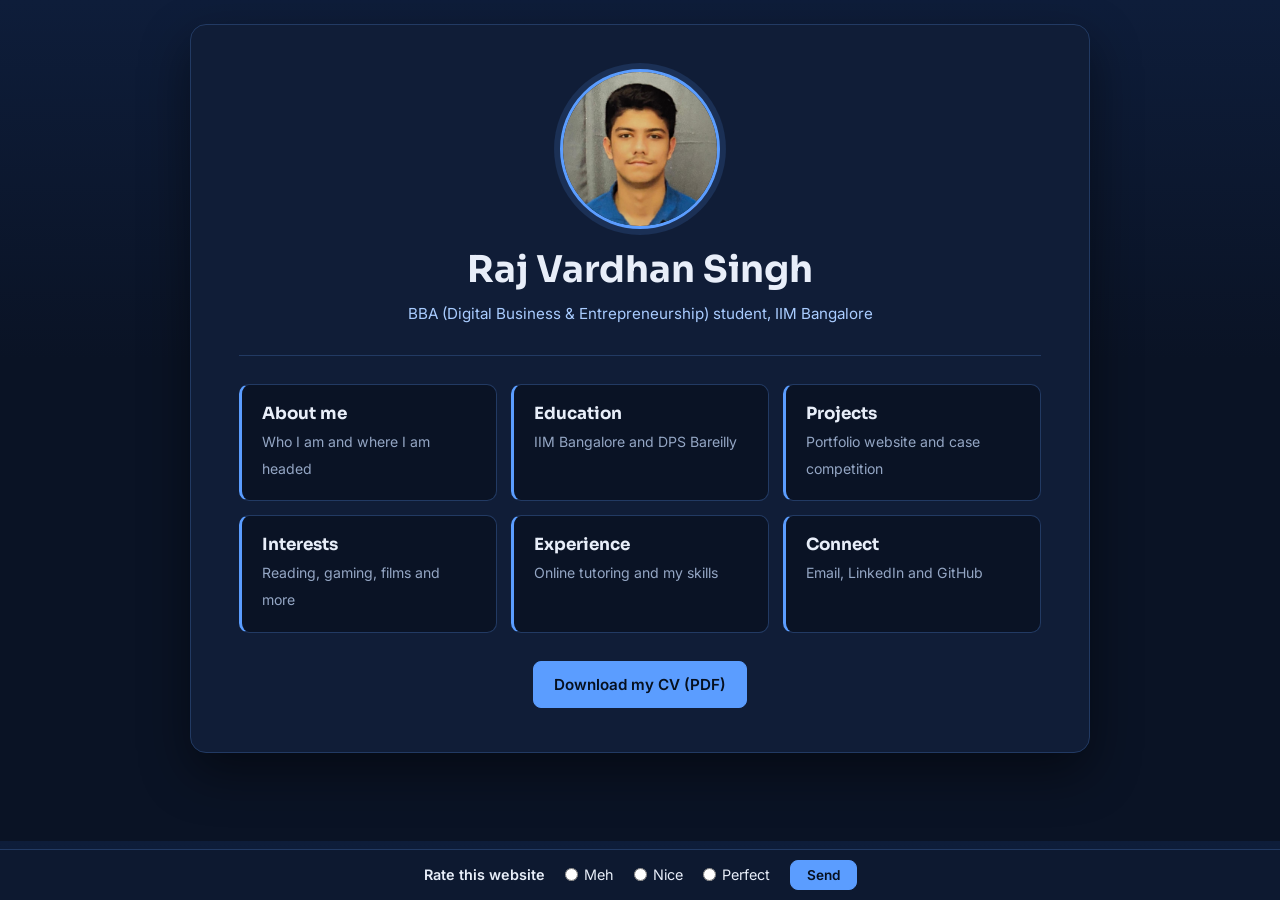
==== index.html @ b1ea3e5e "upload 1st time" ====
<!doctype html>
<html lang="en">
  <head>
    <meta charset="UTF-8" />
    <meta name="viewport" content="width=device-width, initial-scale=1.0" />
    <title>Raj Vardhan Singh | Resume</title>
    <meta
      name="description"
      content="Personal resume of Raj Vardhan Singh, BBA (Digital Business and Entrepreneurship) student at IIM Bangalore."
    />
    <link rel="preconnect" href="https://fonts.googleapis.com" />
    <link rel="preconnect" href="https://fonts.gstatic.com" crossorigin />
    <link
      href="https://fonts.googleapis.com/css2?family=Inter:wght@400;600&family=Sora:wght@400;600;700&display=swap"
      rel="stylesheet"
    />
    <link rel="stylesheet" href="style.css" />
  </head>

  <body>
    <header class="hero">
      <div class="home-card">
        <div class="profile">
          <img
            src="passport size image.jpg"
            alt="Portrait of Raj Vardhan Singh"
            class="profile-pic"
            width="160"
            height="160"
          />
          <h1>Raj Vardhan Singh</h1>
          <p class="tagline">BBA (Digital Business &amp; Entrepreneurship) student, IIM Bangalore</p>
        </div>

        <nav class="tiles" aria-label="Resume sections">
          <a class="tile" href="about.html"><h3>About me</h3><span>Who I am and where I am headed</span></a>
          <a class="tile" href="education.html"><h3>Education</h3><span>IIM Bangalore and DPS Bareilly</span></a>
          <a class="tile" href="projects.html"><h3>Projects</h3><span>Portfolio website and case competition</span></a>
          <a class="tile" href="interests.html"><h3>Interests</h3><span>Reading, gaming, films and more</span></a>
          <a class="tile" href="experience.html"><h3>Experience</h3><span>Online tutoring and my skills</span></a>
          <a class="tile" href="connect.html"><h3>Connect</h3><span>Email, LinkedIn and GitHub</span></a>
        </nav>

        <div class="cv">
          <a class="btn" href="Raj_Vardhan_Singh_CV.pdf" download>Download my CV (PDF)</a>
        </div>
      </div>
    </header>

    <form
      class="rating"
      action="mailto:raajjsinghhh01@gmail.com?subject=Website%20rating"
      method="post"
      enctype="text/plain"
    >
      <p>Rate this website</p>
      <label><input type="radio" name="rating" value="Meh" required /> Meh</label>
      <label><input type="radio" name="rating" value="Nice" /> Nice</label>
      <label><input type="radio" name="rating" value="Perfect" /> Perfect</label>
      <button type="submit" class="btn">Send</button>
    </form>
  </body>
</html>
---- style.css ----
* {
  box-sizing: border-box;
}

:root {
  --bg: #0a1325;          
  --panel: #101d37;       
  --panel-2: #14243f;     
  --line: #223a63;        
  --text: #e8eef9;
  --muted: #94a6c4;
  --accent: #5b9dff;      
  --accent-soft: #a9ccff; 
}

html {
  scroll-behavior: smooth;
}

body {
  margin: 0;
  padding-bottom: 110px;  /* room for the fixed rating bar */
  background-color: var(--bg);
  background-image: linear-gradient(180deg, #0e1d3a 0%, var(--bg) 360px);
  color: var(--text);
  font-family: "Inter", Arial, sans-serif;
  font-size: 1rem;
  line-height: 1.7;
}

h1, h2, h3 {
  font-family: "Sora", Arial, sans-serif;
  line-height: 1.25;
  margin: 0;
}

h1 { font-size: 1.9rem; }
h2 { font-size: 1.3rem; margin-bottom: 16px; }
h3 { font-size: 1.05rem; }

p {
  margin: 0 0 14px;
  max-width: 68ch;
  color: var(--muted);
}

a {
  color: var(--accent-soft);
  text-decoration: none;
}

a:hover {
  color: #ffffff;
}

a:focus-visible,
button:focus-visible,
input:focus-visible,
textarea:focus-visible {
  outline: 2px solid var(--accent);
  outline-offset: 3px;
}

.topbar {
  border-bottom: 1px solid var(--line);
  background-color: var(--bg);
}

.topbar-inner {
  max-width: 960px;
  margin: 0 auto;
  padding: 14px 20px;
  display: flex;
  flex-wrap: wrap;
  justify-content: space-between;
  align-items: center;
  gap: 12px;
}

.brand {
  font-family: "Sora", Arial, sans-serif;
  font-weight: 600;
  color: var(--text);
}

.menu {
  list-style: none;
  margin: 0;
  padding: 0;
  display: flex;
  flex-wrap: wrap;
  gap: 4px;
}

.menu a {
  display: block;
  padding: 6px 12px;
  border-radius: 6px;
  font-size: 0.9rem;
  color: var(--muted);
}

.menu a:hover {
  background-color: var(--panel-2);
  color: var(--text);
}

.menu a.active {
  background-color: var(--panel-2);
  color: var(--accent-soft);
  border-bottom: 2px solid var(--accent);
}


.btn {
  display: inline-block;
  padding: 10px 20px;
  background-color: var(--accent);
  color: #06101f;
  font-family: "Inter", Arial, sans-serif;
  font-size: 0.95rem;
  font-weight: 600;
  border: 1px solid var(--accent);
  border-radius: 8px;
  cursor: pointer;
  transition: background-color 0.2s, color 0.2s;
}

.btn:hover {
  background-color: transparent;
  color: var(--accent-soft);
}

.btn-outline {
  background-color: transparent;
  color: var(--accent-soft);
  border: 1px solid var(--line);
}

.btn-outline:hover {
  background-color: var(--panel-2);
  border-color: var(--accent);
}


.hero {
  min-height: 85vh;
  display: flex;
  justify-content: center;
  align-items: center;
  padding: 24px 16px;
}

.home-card {
  width: 100%;
  max-width: 900px;
  background-color: var(--panel);
  border: 1px solid var(--line);
  border-radius: 16px;
  box-shadow: 0 20px 50px rgba(0, 0, 0, 0.45);
  padding: 32px 20px;
}

.profile {
  display: flex;
  flex-direction: column;
  align-items: center;
  text-align: center;
  padding-bottom: 28px;
  margin-bottom: 28px;
  border-bottom: 1px solid var(--line);
}

.profile-pic {
  width: 160px;
  height: 160px;
  border-radius: 50%;
  object-fit: cover;
  object-position: top;
  border: 3px solid var(--accent);
  box-shadow: 0 0 0 6px rgba(91, 157, 255, 0.15);
  margin-bottom: 18px;
}

.tagline {
  margin: 8px 0 0;
  color: var(--accent-soft);
  font-size: 0.95rem;
}

.tiles {
  display: grid;
  grid-template-columns: 1fr;
  gap: 14px;
}

.tile {
  display: block;
  padding: 18px 20px;
  background-color: var(--bg);
  border: 1px solid var(--line);
  border-left: 3px solid var(--accent);
  border-radius: 10px;
  color: var(--text);
  transition: background-color 0.2s, border-color 0.2s;
}

.tile:hover {
  background-color: var(--panel-2);
  border-color: var(--accent);
  color: var(--text);
}

.tile h3 {
  margin-bottom: 4px;
}

.tile span {
  font-size: 0.88rem;
  color: var(--muted);
}

.cv {
  margin-top: 28px;
  text-align: center;
}


.page {
  max-width: 960px;
  margin: 0 auto;
  padding: 40px 20px 24px;
}

.page-head {
  margin-bottom: 32px;
  padding-bottom: 24px;
  border-bottom: 1px solid var(--line);
}

.page-head h1 {
  margin-bottom: 10px;
}

.page-head p {
  margin: 0;
}

.panel {
  background-color: var(--panel);
  border: 1px solid var(--line);
  border-radius: 12px;
  padding: 22px 24px;
  margin-bottom: 20px;
}

.panel p:last-child {
  margin-bottom: 0;
}

.grid {
  display: grid;
  grid-template-columns: 1fr;
  gap: 18px;
  margin-bottom: 20px;
}

.grid .panel {
  margin-bottom: 0;
}

.meta {
  font-size: 0.85rem;
  color: var(--accent-soft);
  margin-bottom: 8px;
}

.tag {
  display: inline-block;
  padding: 2px 10px;
  margin-bottom: 10px;
  font-size: 0.78rem;
  color: var(--accent-soft);
  border: 1px solid var(--line);
  border-radius: 4px;
  background-color: var(--bg);
}

.about-top {
  display: flex;
  flex-direction: column;
  gap: 24px;
  align-items: flex-start;
}

.about-top img {
  width: 150px;
  height: 190px;
  object-fit: cover;
  object-position: top;
  border-radius: 10px;
  border: 1px solid var(--line);
}


.table-wrap {
  overflow-x: auto;
  margin-bottom: 20px;
}

table {
  width: 100%;
  border-collapse: collapse;
  background-color: var(--panel);
  border: 1px solid var(--line);
}

th, td {
  padding: 12px 16px;
  text-align: left;
  vertical-align: top;
  border-bottom: 1px solid var(--line);
  font-size: 0.95rem;
}

th {
  background-color: var(--panel-2);
  color: var(--accent-soft);
  font-family: "Sora", Arial, sans-serif;
  font-weight: 600;
}

td {
  color: var(--muted);
}

td:first-child {
  color: var(--text);
}

.list {
  margin: 0;
  padding-left: 20px;
  color: var(--muted);
}

.list li {
  margin-bottom: 6px;
}


.links {
  list-style: none;
  margin: 0;
  padding: 0;
}

.links li {
  padding: 10px 0;
  border-bottom: 1px solid var(--line);
}

.links li:last-child {
  border-bottom: none;
}

.links strong {
  display: inline-block;
  min-width: 90px;
  color: var(--text);
  font-weight: 600;
}

label {
  display: block;
  margin-bottom: 6px;
  font-size: 0.9rem;
  color: var(--text);
}

input,
textarea {
  width: 100%;
  padding: 10px 12px;
  margin-bottom: 16px;
  background-color: var(--bg);
  color: var(--text);
  border: 1px solid var(--line);
  border-radius: 8px;
  font-family: "Inter", Arial, sans-serif;
  font-size: 0.95rem;
}

input:focus,
textarea:focus {
  border-color: var(--accent);
}

.page-actions {
  display: flex;
  flex-wrap: wrap;
  justify-content: space-between;
  gap: 12px;
  margin-top: 32px;
}

.footer {
  text-align: center;
  padding: 28px 16px 40px;
  border-top: 1px solid var(--line);
  color: var(--muted);
  font-size: 0.85rem;
}

.footer p {
  margin: 0 auto;
}

.rating {
  position: fixed;
  left: 0;
  right: 0;
  bottom: 0;
  z-index: 10;
  display: flex;
  flex-wrap: wrap;
  justify-content: center;
  align-items: center;
  gap: 8px 20px;
  padding: 10px 16px;
  background-color: #0d1930;
  border-top: 1px solid var(--line);
}

.rating p {
  margin: 0;
  color: var(--text);
  font-weight: 600;
  font-size: 0.9rem;
}

.rating label {
  display: flex;
  align-items: center;
  gap: 6px;
  margin: 0;
  cursor: pointer;
  font-size: 0.9rem;
}

.rating input {
  width: auto;           
  margin: 0;
  padding: 0;
  accent-color: var(--accent);
}

.rating .btn {
  padding: 6px 16px;
  font-size: 0.85rem;
}


@media (min-width: 600px) {
  body {
    padding-bottom: 64px;
  }

  .tiles,
  .grid {
    grid-template-columns: 1fr 1fr;
  }

  .about-top {
    flex-direction: row;
  }
}

@media (min-width: 900px) {
  .home-card {
    padding: 44px 48px;
  }

  .tiles {
    grid-template-columns: 1fr 1fr 1fr;
  }

  h1 {
    font-size: 2.3rem;
  }

  .page {
    padding-top: 56px;
  }
}
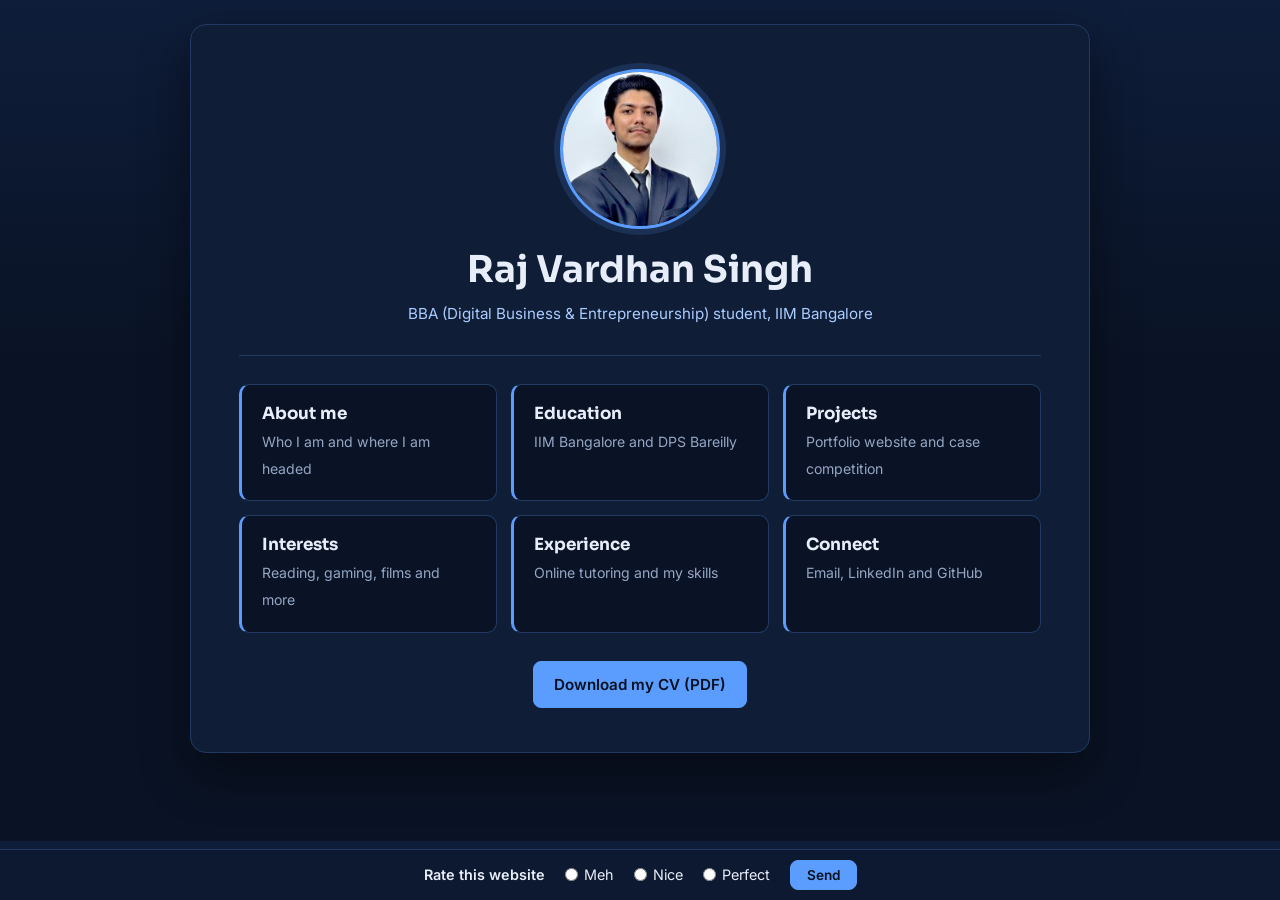
==== commit 5974cfd4: "Update index.html" ====
--- a/index.html
+++ b/index.html
@@ -22,7 +22,7 @@
       <div class="home-card">
         <div class="profile">
           <img
-            src="passport size image.jpg"
+            src="passport size img.jpg"
             alt="Portrait of Raj Vardhan Singh"
             class="profile-pic"
             width="160"
@@ -60,4 +60,4 @@
       <button type="submit" class="btn">Send</button>
     </form>
   </body>
-</html>+</html>
